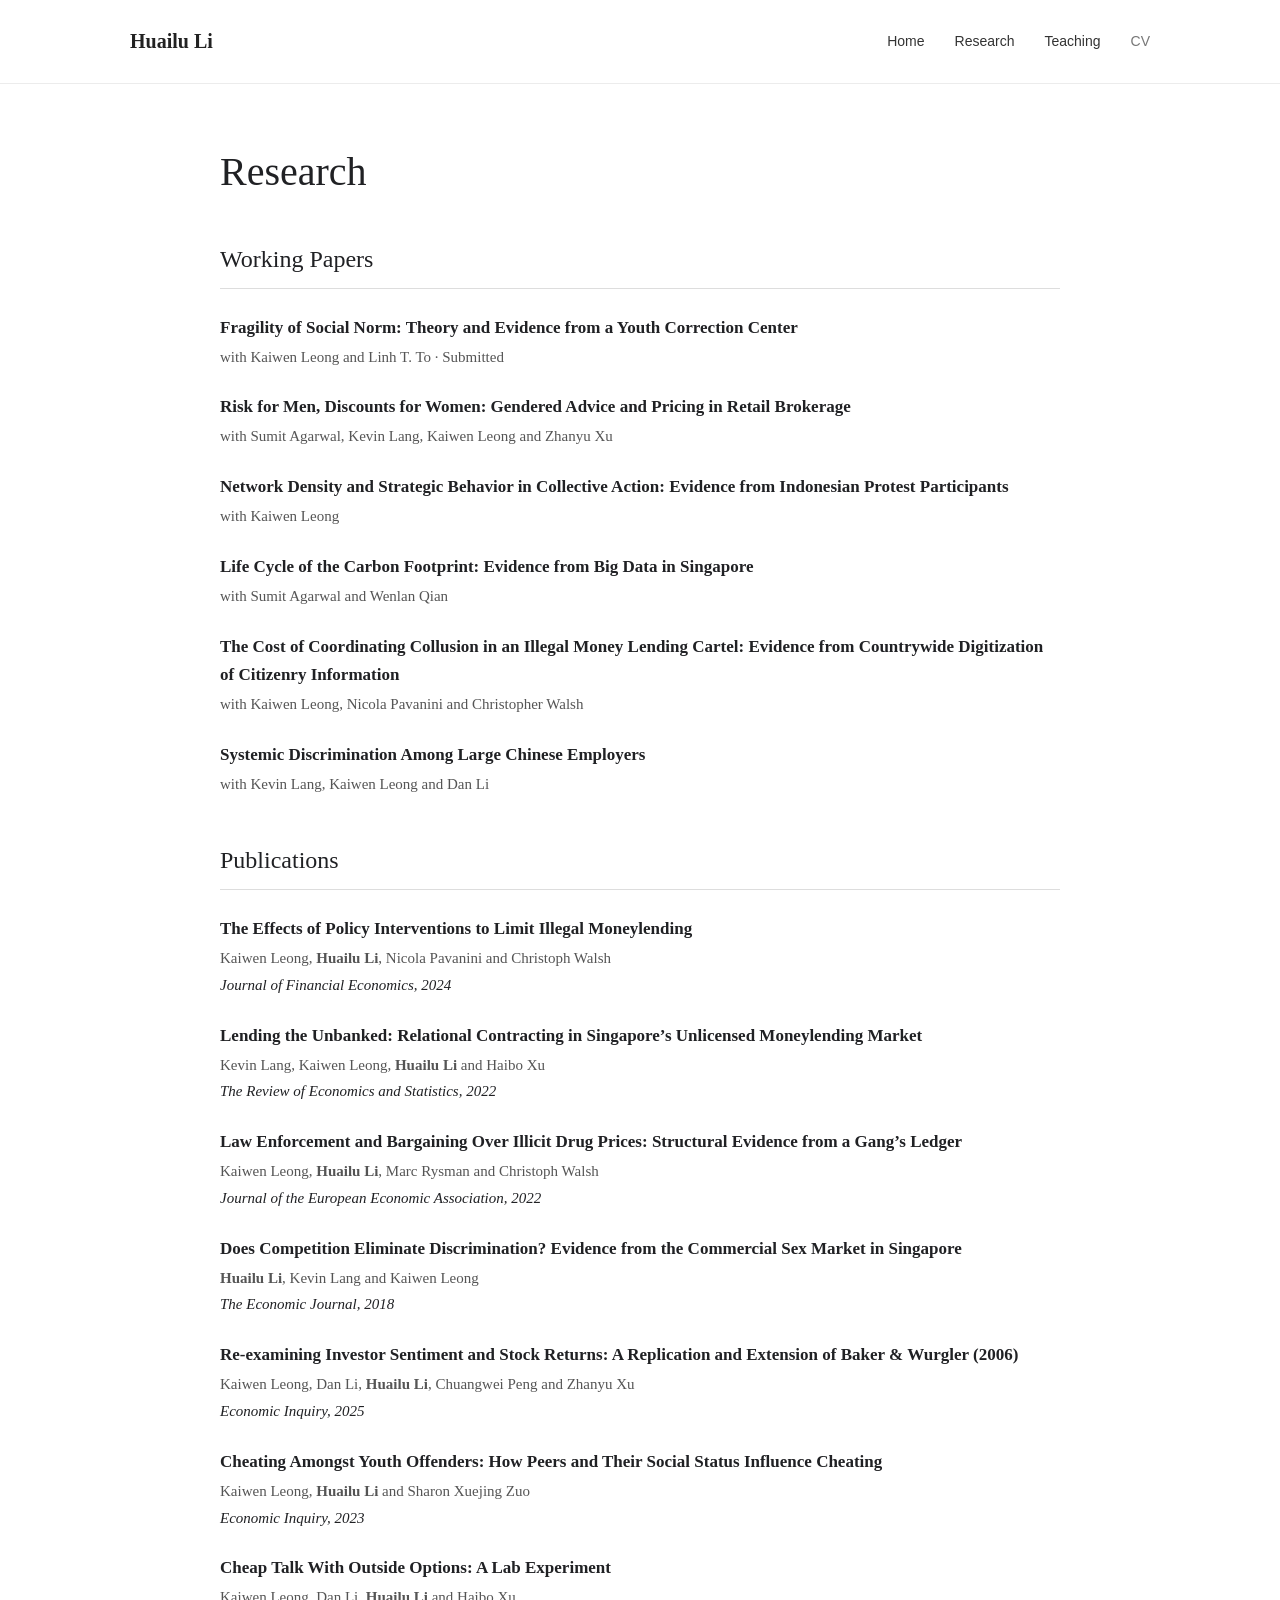
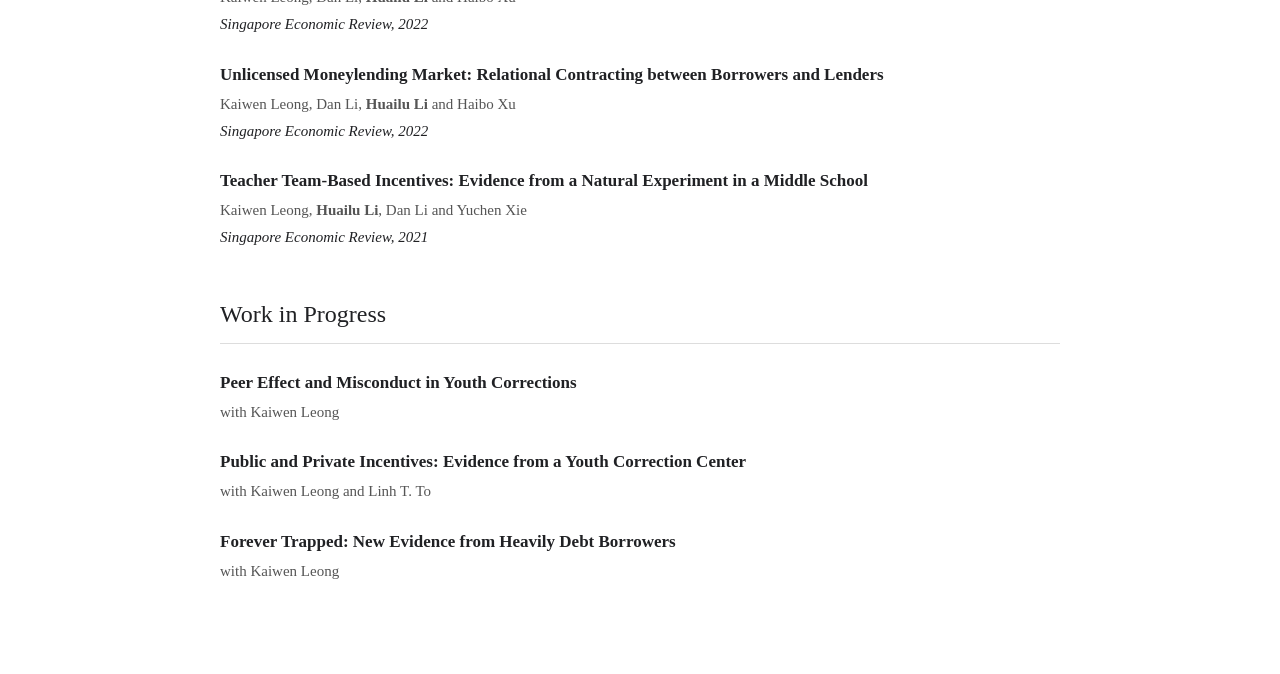
==== research.html @ f637851d "Add files via upload" ====
<!DOCTYPE html>
<html lang="en">
<head>
  <meta charset="UTF-8">
  <meta name="viewport" content="width=device-width, initial-scale=1.0">
  <title>Research | Huailu Li</title>
  <link rel="stylesheet" href="style.css">
</head>
<body>
<header>
  <nav class="nav">
    <a class="brand" href="index.html">Huailu Li</a>
    <div class="nav-links">
      <a href="index.html">Home</a>
      <a href="research.html">Research</a>
      <a href="teaching.html">Teaching</a>
      <span class="nav-disabled">CV</span>
    </div>
  </nav>
</header>

<main class="page">
  <h1>Research</h1>

  <section>
    <h2>Working Papers</h2>

    <div class="paper">
      <div class="paper-title">Fragility of Social Norm: Theory and Evidence from a Youth Correction Center</div>
      <div class="paper-meta">with Kaiwen Leong and Linh T. To · Submitted</div>
    </div>
    <div class="paper">
      <div class="paper-title">Risk for Men, Discounts for Women: Gendered Advice and Pricing in Retail Brokerage</div>
      <div class="paper-meta">with Sumit Agarwal, Kevin Lang, Kaiwen Leong and Zhanyu Xu</div>
    </div>
    <div class="paper">
      <div class="paper-title">Network Density and Strategic Behavior in Collective Action: Evidence from Indonesian Protest Participants</div>
      <div class="paper-meta">with Kaiwen Leong</div>
    </div>
    <div class="paper">
      <div class="paper-title">Life Cycle of the Carbon Footprint: Evidence from Big Data in Singapore</div>
      <div class="paper-meta">with Sumit Agarwal and Wenlan Qian</div>
    </div>
    <div class="paper">
      <div class="paper-title">The Cost of Coordinating Collusion in an Illegal Money Lending Cartel: Evidence from Countrywide Digitization of Citizenry Information</div>
      <div class="paper-meta">with Kaiwen Leong, Nicola Pavanini and Christopher Walsh</div>
    </div>
    <div class="paper">
      <div class="paper-title">Systemic Discrimination Among Large Chinese Employers</div>
      <div class="paper-meta">with Kevin Lang, Kaiwen Leong and Dan Li</div>
    </div>
  </section>

  <section>
    <h2>Publications</h2>

    <div class="paper">
      <div class="paper-title">The Effects of Policy Interventions to Limit Illegal Moneylending</div>
      <div class="paper-meta">Kaiwen Leong, <strong>Huailu Li</strong>, Nicola Pavanini and Christoph Walsh</div>
      <div class="journal">Journal of Financial Economics, 2024</div>
    </div>
    <div class="paper">
      <div class="paper-title">Lending the Unbanked: Relational Contracting in Singapore’s Unlicensed Moneylending Market</div>
      <div class="paper-meta">Kevin Lang, Kaiwen Leong, <strong>Huailu Li</strong> and Haibo Xu</div>
      <div class="journal">The Review of Economics and Statistics, 2022</div>
    </div>
    <div class="paper">
      <div class="paper-title">Law Enforcement and Bargaining Over Illicit Drug Prices: Structural Evidence from a Gang’s Ledger</div>
      <div class="paper-meta">Kaiwen Leong, <strong>Huailu Li</strong>, Marc Rysman and Christoph Walsh</div>
      <div class="journal">Journal of the European Economic Association, 2022</div>
    </div>
    <div class="paper">
      <div class="paper-title">Does Competition Eliminate Discrimination? Evidence from the Commercial Sex Market in Singapore</div>
      <div class="paper-meta"><strong>Huailu Li</strong>, Kevin Lang and Kaiwen Leong</div>
      <div class="journal">The Economic Journal, 2018</div>
    </div>
    <div class="paper">
      <div class="paper-title">Re-examining Investor Sentiment and Stock Returns: A Replication and Extension of Baker &amp; Wurgler (2006)</div>
      <div class="paper-meta">Kaiwen Leong, Dan Li, <strong>Huailu Li</strong>, Chuangwei Peng and Zhanyu Xu</div>
      <div class="journal">Economic Inquiry, 2025</div>
    </div>
    <div class="paper">
      <div class="paper-title">Cheating Amongst Youth Offenders: How Peers and Their Social Status Influence Cheating</div>
      <div class="paper-meta">Kaiwen Leong, <strong>Huailu Li</strong> and Sharon Xuejing Zuo</div>
      <div class="journal">Economic Inquiry, 2023</div>
    </div>
    <div class="paper">
      <div class="paper-title">Cheap Talk With Outside Options: A Lab Experiment</div>
      <div class="paper-meta">Kaiwen Leong, Dan Li, <strong>Huailu Li</strong> and Haibo Xu</div>
      <div class="journal">Singapore Economic Review, 2022</div>
    </div>
    <div class="paper">
      <div class="paper-title">Unlicensed Moneylending Market: Relational Contracting between Borrowers and Lenders</div>
      <div class="paper-meta">Kaiwen Leong, Dan Li, <strong>Huailu Li</strong> and Haibo Xu</div>
      <div class="journal">Singapore Economic Review, 2022</div>
    </div>
    <div class="paper">
      <div class="paper-title">Teacher Team-Based Incentives: Evidence from a Natural Experiment in a Middle School</div>
      <div class="paper-meta">Kaiwen Leong, <strong>Huailu Li</strong>, Dan Li and Yuchen Xie</div>
      <div class="journal">Singapore Economic Review, 2021</div>
    </div>
  </section>

  <section>
    <h2>Work in Progress</h2>
    <div class="paper">
      <div class="paper-title">Peer Effect and Misconduct in Youth Corrections</div>
      <div class="paper-meta">with Kaiwen Leong</div>
    </div>
    <div class="paper">
      <div class="paper-title">Public and Private Incentives: Evidence from a Youth Correction Center</div>
      <div class="paper-meta">with Kaiwen Leong and Linh T. To</div>
    </div>
    <div class="paper">
      <div class="paper-title">Forever Trapped: New Evidence from Heavily Debt Borrowers</div>
      <div class="paper-meta">with Kaiwen Leong</div>
    </div>
  </section>
</main>
</body>
</html>
---- style.css ----
*{box-sizing:border-box}body{margin:0;color:#202124;background:#fff;font-family:Georgia,'Times New Roman',serif;line-height:1.65}a{color:#1f4f75;text-decoration:none}a:hover{text-decoration:underline}header{border-bottom:1px solid #ececec}.nav{max-width:1080px;margin:auto;padding:25px 30px;display:flex;align-items:center;justify-content:space-between}.brand{font-size:20px;color:#222;font-weight:600}.nav-links{display:flex;gap:30px;font-family:Arial,sans-serif;font-size:14px}.nav-links a{color:#333}.nav-disabled{color:#777;cursor:default}.home{max-width:1080px;margin:70px auto;padding:0 30px;display:grid;grid-template-columns:300px 1fr;gap:65px;align-items:start}.portrait{width:100%;height:auto;display:block}.intro h1,.page h1{font-size:40px;font-weight:500;line-height:1.15;margin:0 0 12px}.position{font-size:18px;margin:0 0 7px}.fields{font-family:Arial,sans-serif;font-size:14px;color:#555;margin:10px 0}.intro p{max-width:680px}.page{max-width:900px;margin:65px auto 90px;padding:0 30px}.page section{margin-top:45px}.page h2{font-size:24px;font-weight:500;border-bottom:1px solid #ddd;padding-bottom:8px;margin-bottom:25px}.paper{margin-bottom:24px}.paper-title{font-size:17px;font-weight:600}.paper-meta{font-size:15px;color:#555;margin-top:3px}.journal{font-size:15px;font-style:italic;margin-top:2px}@media(max-width:760px){.nav{align-items:flex-start;gap:20px}.nav-links{gap:15px;flex-wrap:wrap;justify-content:flex-end}.home{grid-template-columns:1fr;margin-top:40px;gap:35px}.portrait-wrap{max-width:300px}.intro h1,.page h1{font-size:34px}}
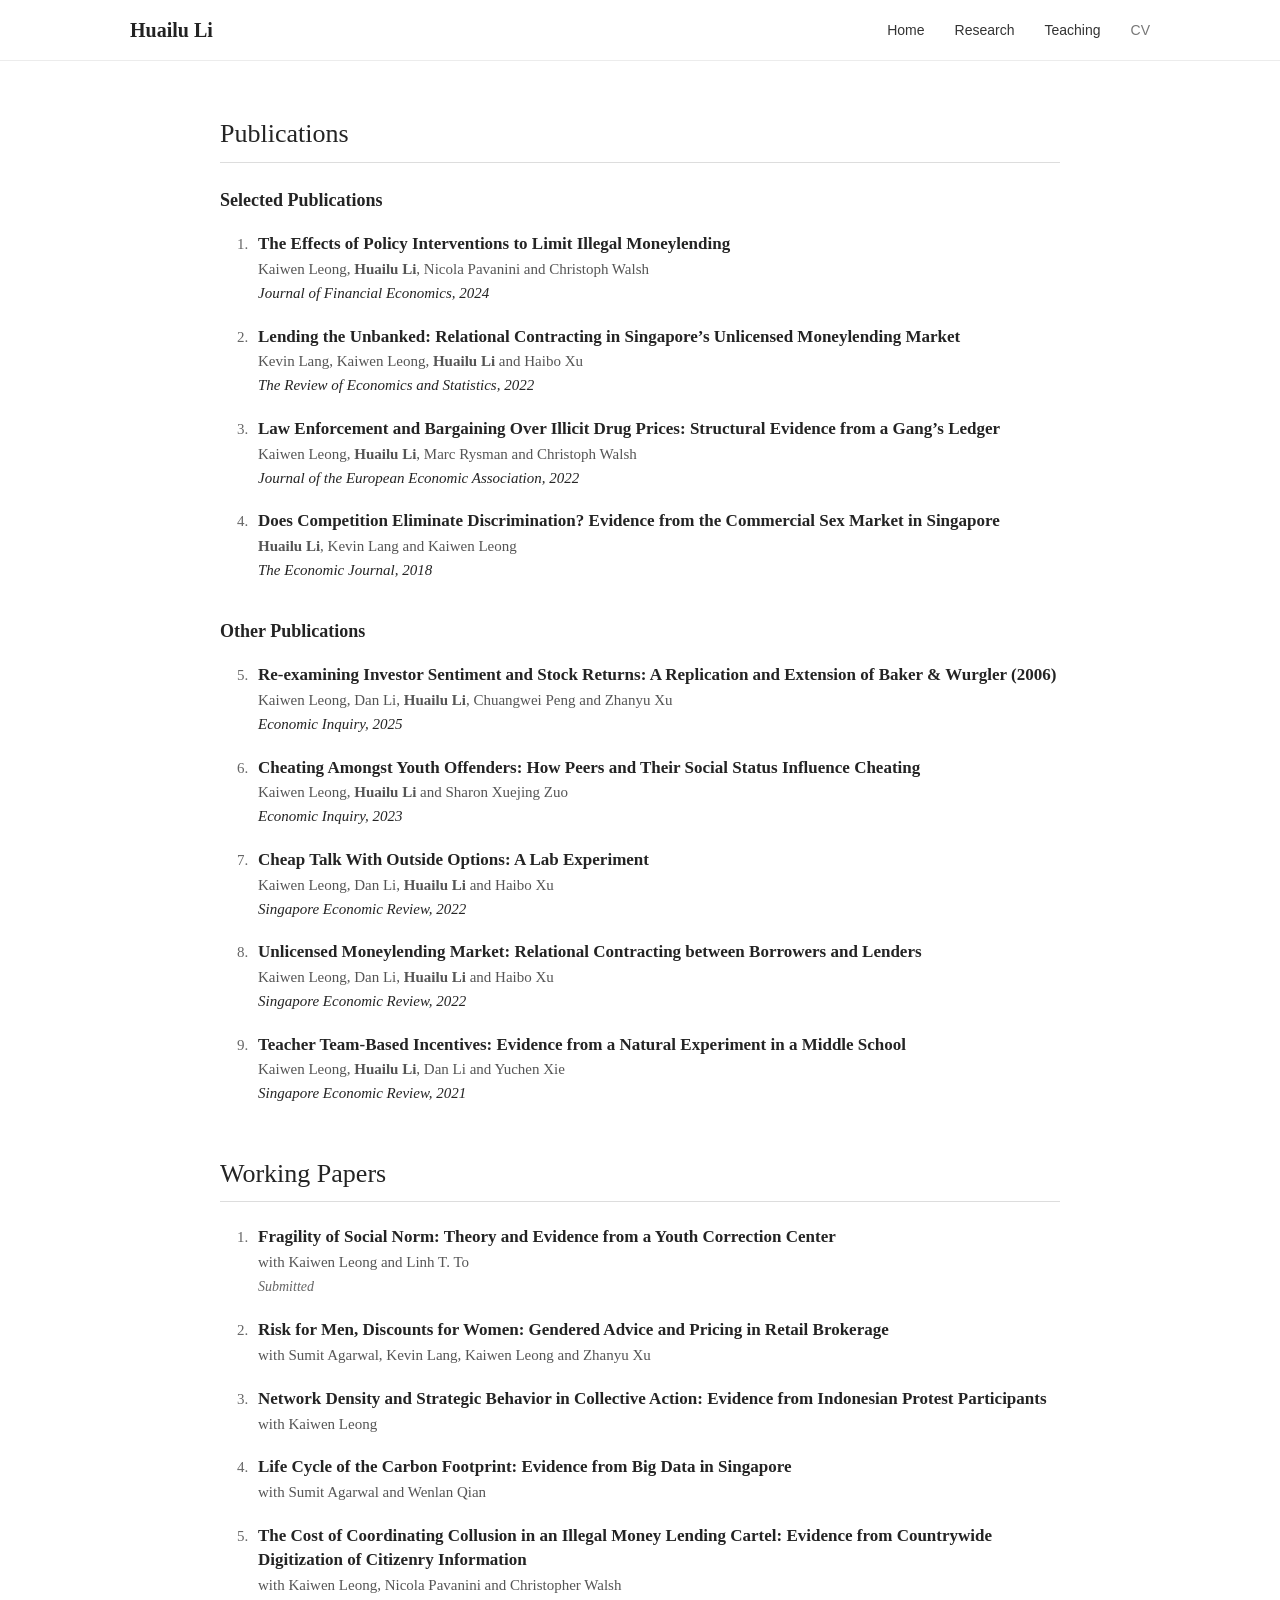
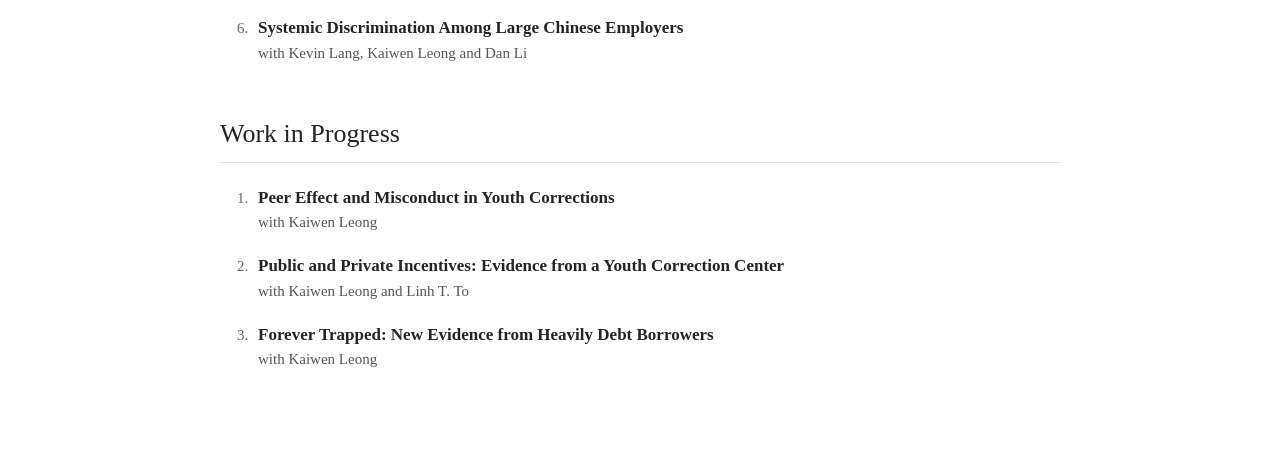
==== commit 6c94fc37: "Add files via upload" ====
--- a/research.html
+++ b/research.html
@@ -18,104 +18,112 @@
     </div>
   </nav>
 </header>
+<main class="page research-page">
 
-<main class="page">
-  <h1>Research</h1>
+  <section class="first-section">
+    <h2>Publications</h2>
+    <h3>Selected Publications</h3>
+    <ol class="paper-list">
+      <li class="paper">
+        <div class="paper-title">The Effects of Policy Interventions to Limit Illegal Moneylending</div>
+        <div class="paper-authors">Kaiwen Leong, <strong>Huailu Li</strong>, Nicola Pavanini and Christoph Walsh</div>
+        <div class="journal">Journal of Financial Economics, 2024</div>
+      </li>
+      <li class="paper">
+        <div class="paper-title">Lending the Unbanked: Relational Contracting in Singapore’s Unlicensed Moneylending Market</div>
+        <div class="paper-authors">Kevin Lang, Kaiwen Leong, <strong>Huailu Li</strong> and Haibo Xu</div>
+        <div class="journal">The Review of Economics and Statistics, 2022</div>
+      </li>
+      <li class="paper">
+        <div class="paper-title">Law Enforcement and Bargaining Over Illicit Drug Prices: Structural Evidence from a Gang’s Ledger</div>
+        <div class="paper-authors">Kaiwen Leong, <strong>Huailu Li</strong>, Marc Rysman and Christoph Walsh</div>
+        <div class="journal">Journal of the European Economic Association, 2022</div>
+      </li>
+      <li class="paper">
+        <div class="paper-title">Does Competition Eliminate Discrimination? Evidence from the Commercial Sex Market in Singapore</div>
+        <div class="paper-authors"><strong>Huailu Li</strong>, Kevin Lang and Kaiwen Leong</div>
+        <div class="journal">The Economic Journal, 2018</div>
+      </li>
+    </ol>
+
+    <h3 class="subsection">Other Publications</h3>
+    <ol class="paper-list" start="5">
+      <li class="paper">
+        <div class="paper-title">Re-examining Investor Sentiment and Stock Returns: A Replication and Extension of Baker &amp; Wurgler (2006)</div>
+        <div class="paper-authors">Kaiwen Leong, Dan Li, <strong>Huailu Li</strong>, Chuangwei Peng and Zhanyu Xu</div>
+        <div class="journal">Economic Inquiry, 2025</div>
+      </li>
+      <li class="paper">
+        <div class="paper-title">Cheating Amongst Youth Offenders: How Peers and Their Social Status Influence Cheating</div>
+        <div class="paper-authors">Kaiwen Leong, <strong>Huailu Li</strong> and Sharon Xuejing Zuo</div>
+        <div class="journal">Economic Inquiry, 2023</div>
+      </li>
+      <li class="paper">
+        <div class="paper-title">Cheap Talk With Outside Options: A Lab Experiment</div>
+        <div class="paper-authors">Kaiwen Leong, Dan Li, <strong>Huailu Li</strong> and Haibo Xu</div>
+        <div class="journal">Singapore Economic Review, 2022</div>
+      </li>
+      <li class="paper">
+        <div class="paper-title">Unlicensed Moneylending Market: Relational Contracting between Borrowers and Lenders</div>
+        <div class="paper-authors">Kaiwen Leong, Dan Li, <strong>Huailu Li</strong> and Haibo Xu</div>
+        <div class="journal">Singapore Economic Review, 2022</div>
+      </li>
+      <li class="paper">
+        <div class="paper-title">Teacher Team-Based Incentives: Evidence from a Natural Experiment in a Middle School</div>
+        <div class="paper-authors">Kaiwen Leong, <strong>Huailu Li</strong>, Dan Li and Yuchen Xie</div>
+        <div class="journal">Singapore Economic Review, 2021</div>
+      </li>
+    </ol>
+  </section>
 
   <section>
     <h2>Working Papers</h2>
-
-    <div class="paper">
-      <div class="paper-title">Fragility of Social Norm: Theory and Evidence from a Youth Correction Center</div>
-      <div class="paper-meta">with Kaiwen Leong and Linh T. To · Submitted</div>
-    </div>
-    <div class="paper">
-      <div class="paper-title">Risk for Men, Discounts for Women: Gendered Advice and Pricing in Retail Brokerage</div>
-      <div class="paper-meta">with Sumit Agarwal, Kevin Lang, Kaiwen Leong and Zhanyu Xu</div>
-    </div>
-    <div class="paper">
-      <div class="paper-title">Network Density and Strategic Behavior in Collective Action: Evidence from Indonesian Protest Participants</div>
-      <div class="paper-meta">with Kaiwen Leong</div>
-    </div>
-    <div class="paper">
-      <div class="paper-title">Life Cycle of the Carbon Footprint: Evidence from Big Data in Singapore</div>
-      <div class="paper-meta">with Sumit Agarwal and Wenlan Qian</div>
-    </div>
-    <div class="paper">
-      <div class="paper-title">The Cost of Coordinating Collusion in an Illegal Money Lending Cartel: Evidence from Countrywide Digitization of Citizenry Information</div>
-      <div class="paper-meta">with Kaiwen Leong, Nicola Pavanini and Christopher Walsh</div>
-    </div>
-    <div class="paper">
-      <div class="paper-title">Systemic Discrimination Among Large Chinese Employers</div>
-      <div class="paper-meta">with Kevin Lang, Kaiwen Leong and Dan Li</div>
-    </div>
-  </section>
-
-  <section>
-    <h2>Publications</h2>
-
-    <div class="paper">
-      <div class="paper-title">The Effects of Policy Interventions to Limit Illegal Moneylending</div>
-      <div class="paper-meta">Kaiwen Leong, <strong>Huailu Li</strong>, Nicola Pavanini and Christoph Walsh</div>
-      <div class="journal">Journal of Financial Economics, 2024</div>
-    </div>
-    <div class="paper">
-      <div class="paper-title">Lending the Unbanked: Relational Contracting in Singapore’s Unlicensed Moneylending Market</div>
-      <div class="paper-meta">Kevin Lang, Kaiwen Leong, <strong>Huailu Li</strong> and Haibo Xu</div>
-      <div class="journal">The Review of Economics and Statistics, 2022</div>
-    </div>
-    <div class="paper">
-      <div class="paper-title">Law Enforcement and Bargaining Over Illicit Drug Prices: Structural Evidence from a Gang’s Ledger</div>
-      <div class="paper-meta">Kaiwen Leong, <strong>Huailu Li</strong>, Marc Rysman and Christoph Walsh</div>
-      <div class="journal">Journal of the European Economic Association, 2022</div>
-    </div>
-    <div class="paper">
-      <div class="paper-title">Does Competition Eliminate Discrimination? Evidence from the Commercial Sex Market in Singapore</div>
-      <div class="paper-meta"><strong>Huailu Li</strong>, Kevin Lang and Kaiwen Leong</div>
-      <div class="journal">The Economic Journal, 2018</div>
-    </div>
-    <div class="paper">
-      <div class="paper-title">Re-examining Investor Sentiment and Stock Returns: A Replication and Extension of Baker &amp; Wurgler (2006)</div>
-      <div class="paper-meta">Kaiwen Leong, Dan Li, <strong>Huailu Li</strong>, Chuangwei Peng and Zhanyu Xu</div>
-      <div class="journal">Economic Inquiry, 2025</div>
-    </div>
-    <div class="paper">
-      <div class="paper-title">Cheating Amongst Youth Offenders: How Peers and Their Social Status Influence Cheating</div>
-      <div class="paper-meta">Kaiwen Leong, <strong>Huailu Li</strong> and Sharon Xuejing Zuo</div>
-      <div class="journal">Economic Inquiry, 2023</div>
-    </div>
-    <div class="paper">
-      <div class="paper-title">Cheap Talk With Outside Options: A Lab Experiment</div>
-      <div class="paper-meta">Kaiwen Leong, Dan Li, <strong>Huailu Li</strong> and Haibo Xu</div>
-      <div class="journal">Singapore Economic Review, 2022</div>
-    </div>
-    <div class="paper">
-      <div class="paper-title">Unlicensed Moneylending Market: Relational Contracting between Borrowers and Lenders</div>
-      <div class="paper-meta">Kaiwen Leong, Dan Li, <strong>Huailu Li</strong> and Haibo Xu</div>
-      <div class="journal">Singapore Economic Review, 2022</div>
-    </div>
-    <div class="paper">
-      <div class="paper-title">Teacher Team-Based Incentives: Evidence from a Natural Experiment in a Middle School</div>
-      <div class="paper-meta">Kaiwen Leong, <strong>Huailu Li</strong>, Dan Li and Yuchen Xie</div>
-      <div class="journal">Singapore Economic Review, 2021</div>
-    </div>
+    <ol class="paper-list">
+      <li class="paper">
+        <div class="paper-title">Fragility of Social Norm: Theory and Evidence from a Youth Correction Center</div>
+        <div class="paper-authors">with Kaiwen Leong and Linh T. To</div>
+        <div class="status">Submitted</div>
+      </li>
+      <li class="paper">
+        <div class="paper-title">Risk for Men, Discounts for Women: Gendered Advice and Pricing in Retail Brokerage</div>
+        <div class="paper-authors">with Sumit Agarwal, Kevin Lang, Kaiwen Leong and Zhanyu Xu</div>
+      </li>
+      <li class="paper">
+        <div class="paper-title">Network Density and Strategic Behavior in Collective Action: Evidence from Indonesian Protest Participants</div>
+        <div class="paper-authors">with Kaiwen Leong</div>
+      </li>
+      <li class="paper">
+        <div class="paper-title">Life Cycle of the Carbon Footprint: Evidence from Big Data in Singapore</div>
+        <div class="paper-authors">with Sumit Agarwal and Wenlan Qian</div>
+      </li>
+      <li class="paper">
+        <div class="paper-title">The Cost of Coordinating Collusion in an Illegal Money Lending Cartel: Evidence from Countrywide Digitization of Citizenry Information</div>
+        <div class="paper-authors">with Kaiwen Leong, Nicola Pavanini and Christopher Walsh</div>
+      </li>
+      <li class="paper">
+        <div class="paper-title">Systemic Discrimination Among Large Chinese Employers</div>
+        <div class="paper-authors">with Kevin Lang, Kaiwen Leong and Dan Li</div>
+      </li>
+    </ol>
   </section>
 
   <section>
     <h2>Work in Progress</h2>
-    <div class="paper">
-      <div class="paper-title">Peer Effect and Misconduct in Youth Corrections</div>
-      <div class="paper-meta">with Kaiwen Leong</div>
-    </div>
-    <div class="paper">
-      <div class="paper-title">Public and Private Incentives: Evidence from a Youth Correction Center</div>
-      <div class="paper-meta">with Kaiwen Leong and Linh T. To</div>
-    </div>
-    <div class="paper">
-      <div class="paper-title">Forever Trapped: New Evidence from Heavily Debt Borrowers</div>
-      <div class="paper-meta">with Kaiwen Leong</div>
-    </div>
+    <ol class="paper-list">
+      <li class="paper">
+        <div class="paper-title">Peer Effect and Misconduct in Youth Corrections</div>
+        <div class="paper-authors">with Kaiwen Leong</div>
+      </li>
+      <li class="paper">
+        <div class="paper-title">Public and Private Incentives: Evidence from a Youth Correction Center</div>
+        <div class="paper-authors">with Kaiwen Leong and Linh T. To</div>
+      </li>
+      <li class="paper">
+        <div class="paper-title">Forever Trapped: New Evidence from Heavily Debt Borrowers</div>
+        <div class="paper-authors">with Kaiwen Leong</div>
+      </li>
+    </ol>
   </section>
 </main>
 </body>
-</html>
+</html>
--- a/style.css
+++ b/style.css
@@ -1 +1,44 @@
-*{box-sizing:border-box}body{margin:0;color:#202124;background:#fff;font-family:Georgia,'Times New Roman',serif;line-height:1.65}a{color:#1f4f75;text-decoration:none}a:hover{text-decoration:underline}header{border-bottom:1px solid #ececec}.nav{max-width:1080px;margin:auto;padding:25px 30px;display:flex;align-items:center;justify-content:space-between}.brand{font-size:20px;color:#222;font-weight:600}.nav-links{display:flex;gap:30px;font-family:Arial,sans-serif;font-size:14px}.nav-links a{color:#333}.nav-disabled{color:#777;cursor:default}.home{max-width:1080px;margin:70px auto;padding:0 30px;display:grid;grid-template-columns:300px 1fr;gap:65px;align-items:start}.portrait{width:100%;height:auto;display:block}.intro h1,.page h1{font-size:40px;font-weight:500;line-height:1.15;margin:0 0 12px}.position{font-size:18px;margin:0 0 7px}.fields{font-family:Arial,sans-serif;font-size:14px;color:#555;margin:10px 0}.intro p{max-width:680px}.page{max-width:900px;margin:65px auto 90px;padding:0 30px}.page section{margin-top:45px}.page h2{font-size:24px;font-weight:500;border-bottom:1px solid #ddd;padding-bottom:8px;margin-bottom:25px}.paper{margin-bottom:24px}.paper-title{font-size:17px;font-weight:600}.paper-meta{font-size:15px;color:#555;margin-top:3px}.journal{font-size:15px;font-style:italic;margin-top:2px}@media(max-width:760px){.nav{align-items:flex-start;gap:20px}.nav-links{gap:15px;flex-wrap:wrap;justify-content:flex-end}.home{grid-template-columns:1fr;margin-top:40px;gap:35px}.portrait-wrap{max-width:300px}.intro h1,.page h1{font-size:34px}}+*{box-sizing:border-box}
+body{margin:0;color:#242424;background:#fff;font-family:Georgia,'Times New Roman',serif;line-height:1.6}
+a{color:#1f4f75;text-decoration:none}a:hover{text-decoration:underline}
+header{border-bottom:1px solid #ececec}
+.nav{max-width:1080px;margin:auto;padding:14px 30px;display:flex;align-items:center;justify-content:space-between}
+.brand{font-size:20px;color:#222;font-weight:600}
+.nav-links{display:flex;gap:30px;font-family:Arial,sans-serif;font-size:14px}
+.nav-links a{color:#333}.nav-disabled{color:#777;cursor:default}
+
+.home{max-width:1080px;margin:68px auto;padding:0 30px;display:grid;grid-template-columns:300px 1fr;gap:65px;align-items:start}
+.portrait{width:100%;height:auto;display:block}
+.intro h1{font-size:40px;font-weight:500;line-height:1.15;margin:0 0 12px}
+.position{font-size:18px;margin:0 0 7px}
+.fields{font-family:Arial,sans-serif;font-size:14px;color:#555;margin:10px 0}
+.contact{margin:15px 0 0}
+.bio{margin-top:20px}
+.bio p{max-width:680px;margin:0 0 16px}
+
+.page{max-width:900px;margin:52px auto 90px;padding:0 30px}
+.page section{margin-top:48px}
+.page .first-section{margin-top:0}
+.page h2{font-size:26px;font-weight:500;border-bottom:1px solid #ddd;padding-bottom:7px;margin:0 0 23px}
+.page h3{font-size:18px;font-weight:600;margin:0 0 18px}
+.page h3.subsection{margin-top:35px}
+
+.paper-list{margin:0;padding-left:32px}
+.paper{padding-left:6px;margin-bottom:20px}
+.paper::marker{font-size:15px;color:#666}
+.paper-title{font-size:17px;font-weight:600;line-height:1.4}
+.paper-authors{font-size:15px;color:#555;margin-top:3px;line-height:1.45}
+.journal{font-size:15px;font-style:italic;margin-top:2px;line-height:1.45}
+.status{font-size:14px;font-style:italic;color:#666;margin-top:2px}
+
+.course-list{list-style:none;padding:0;margin:0}
+.course-list li{font-size:17px;margin:0 0 9px}
+
+@media(max-width:760px){
+  .nav{align-items:flex-start;gap:20px}
+  .nav-links{gap:15px;flex-wrap:wrap;justify-content:flex-end}
+  .home{grid-template-columns:1fr;margin-top:40px;gap:35px}
+  .portrait-wrap{max-width:300px}
+  .intro h1{font-size:34px}
+  .page{margin-top:38px}
+}
